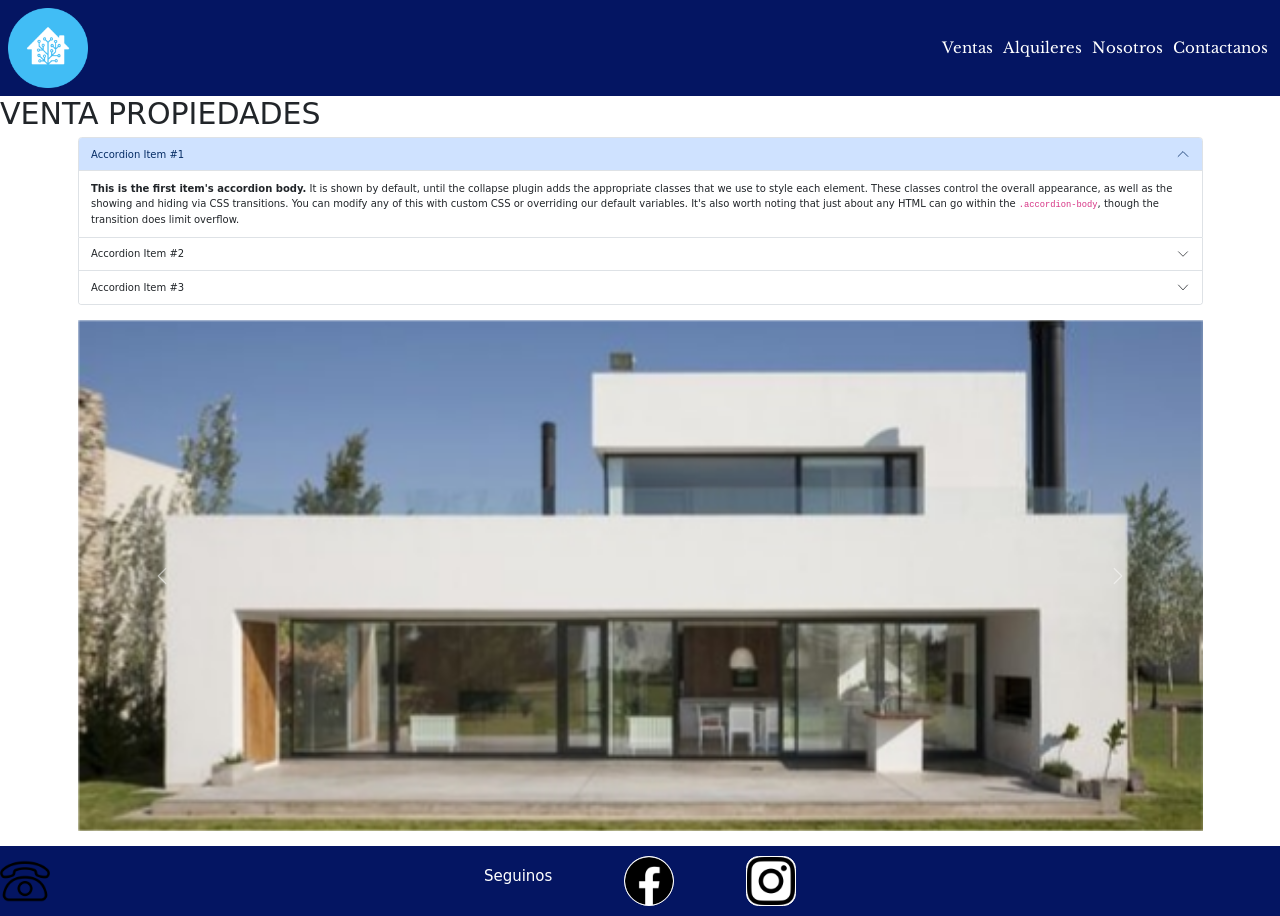
==== pages/ventas.html @ 4c977854 "primer commit" ====
<!DOCTYPE html>
<html lang="en">

<head>
    <meta charset="UTF-8">
    <meta http-equiv="X-UA-Compatible" content="IE=edge">
    <meta name="viewport" content="width=device-width, initial-scale=1.0">
    <!-- link css bs -->
    <link href="https://cdn.jsdelivr.net/npm/bootstrap@5.3.3/dist/css/bootstrap.min.css" rel="stylesheet" integrity="sha384-QWTKZyjpPEjISv5WaRU9OFeRpok6YctnYmDr5pNlyT2bRjXh0JMhjY6hW+ALEwIH" crossorigin="anonymous">
    <!-- link css -->
    <link rel="stylesheet" href="../css/style.css">
    <title>Ventas</title>
</head>

<body>
    <!-- Encabezado del sitio -->
    <header>
        <nav class="navbar navbar-expand-lg miClass">
            <div class="container-fluid">
            <!-- logo -->
              <a class="navbar-brand" href="../index.html"><img src="../medios/logo.png" alt=""></a>
              <button class="navbar-toggler" type="button" data-bs-toggle="collapse" data-bs-target="#navbarNav" aria-controls="navbarNav" aria-expanded="false" aria-label="Toggle navigation">
                <span class="navbar-toggler-icon"></span>
              </button>
              <div class="collapse navbar-collapse justify-content-end" id="navbarNav">
                <ul class="navbar-nav ">
                  <li class="nav-item">
                    <a class="nav-link" href="#">Ventas</a>
                  </li>
                  <li class="nav-item">
                    <a class="nav-link" href="./alquiler.html">Alquileres<a>
                  </li>
                  <li class="nav-item">
                    <a class="nav-link" href="./nosotros.html">Nosotros</a>
                  </li>
                  <li class="nav-item">
                    <a class="nav-link" href="./contacto.html">Contactanos</a>
                  </li>
                </ul>
              </div>
            </div>
          </nav>
    </header>
    <!-- Sección princial -->
    <main>
        <h1>VENTA PROPIEDADES</h1>
        <!-- preguntas frecuentes -->
        <section class="mt-2 mb-4 ">
            <div class="accordion container " id="accordionExample">
                <div class="accordion-item">
                  <h2 class="accordion-header ">
                    <button class="accordion-button" type="button" data-bs-toggle="collapse" data-bs-target="#collapseOne" aria-expanded="true" aria-controls="collapseOne">
                      Accordion Item #1
                    </button>
                  </h2>
                  <div id="collapseOne" class="accordion-collapse collapse show" data-bs-parent="#accordionExample">
                    <div class="accordion-body">
                      <strong>This is the first item's accordion body.</strong> It is shown by default, until the collapse plugin adds the appropriate classes that we use to style each element. These classes control the overall appearance, as well as the showing and hiding via CSS transitions. You can modify any of this with custom CSS or overriding our default variables. It's also worth noting that just about any HTML can go within the <code>.accordion-body</code>, though the transition does limit overflow.
                    </div>
                  </div>
                </div>
                <div class="accordion-item">
                  <h2 class="accordion-header">
                    <button class="accordion-button collapsed" type="button" data-bs-toggle="collapse" data-bs-target="#collapseTwo" aria-expanded="false" aria-controls="collapseTwo">
                      Accordion Item #2
                    </button>
                  </h2>
                  <div id="collapseTwo" class="accordion-collapse collapse" data-bs-parent="#accordionExample">
                    <div class="accordion-body">
                      <strong>This is the second item's accordion body.</strong> It is hidden by default, until the collapse plugin adds the appropriate classes that we use to style each element. These classes control the overall appearance, as well as the showing and hiding via CSS transitions. You can modify any of this with custom CSS or overriding our default variables. It's also worth noting that just about any HTML can go within the <code>.accordion-body</code>, though the transition does limit overflow.
                    </div>
                  </div>
                </div>
                <div class="accordion-item">
                  <h2 class="accordion-header">
                    <button class="accordion-button collapsed" type="button" data-bs-toggle="collapse" data-bs-target="#collapseThree" aria-expanded="false" aria-controls="collapseThree">
                      Accordion Item #3
                    </button>
                  </h2>
                  <div id="collapseThree" class="accordion-collapse collapse" data-bs-parent="#accordionExample">
                    <div class="accordion-body">
                      <strong>This is the third item's accordion body.</strong> It is hidden by default, until the collapse plugin adds the appropriate classes that we use to style each element. These classes control the overall appearance, as well as the showing and hiding via CSS transitions. You can modify any of this with custom CSS or overriding our default variables. It's also worth noting that just about any HTML can go within the <code>.accordion-body</code>, though the transition does limit overflow.
                    </div>
                  </div>
                </div>
              </div>
        </section>

        <!-- carrusel -->
        <section class="mt-4 mb-4 container">
            <div id="carouselExample" class="carousel slide ">
                <div class="carousel-inner">
                  <div class="carousel-item active">
                    <img src="../medios/carru1.jpg" class="d-block w-100" alt="...">
                  </div>
                  <div class="carousel-item">
                    <img src="../medios/carru2.jpg" class="d-block w-100" alt="...">
                  </div>
                  <div class="carousel-item">
                    <img src="../medios/carru3.jpg" class="d-block w-100" alt="...">
                  </div>
                </div>
                <button class="carousel-control-prev" type="button" data-bs-target="#carouselExample" data-bs-slide="prev">
                  <span class="carousel-control-prev-icon" aria-hidden="true"></span>
                  <span class="visually-hidden">Previous</span>
                </button>
                <button class="carousel-control-next" type="button" data-bs-target="#carouselExample" data-bs-slide="next">
                  <span class="carousel-control-next-icon" aria-hidden="true"></span>
                  <span class="visually-hidden">Next</span>
                </button>
              </div>
        </section>
    </main>

    <!-- Pié/cierre de página -->
    <footer>
        <img src="../medios/telefono.ico" alt="">

        <!-- Redes sociales -->
        <div>
            <p>Seguinos</p>
            <a href="https://www.facebook.com/">
                <img src="../medios/facebook.png" class="logoFacebook" alt="">
            </a>

            <a href="https://www.instagram.com/">
                <img src="../medios/instagram.png" class="logoInstagram" alt="">
            </a>
        </div>
        <img class="logoWP" src="../medios/whatsApp.png" alt="">
    </footer>
    <!-- script bs -->
    <script src="https://cdn.jsdelivr.net/npm/bootstrap@5.3.3/dist/js/bootstrap.bundle.min.js" integrity="sha384-YvpcrYf0tY3lHB60NNkmXc5s9fDVZLESaAA55NDzOxhy9GkcIdslK1eN7N6jIeHz" crossorigin="anonymous"></script>
</body>

</html>
---- css/style.css ----
@import url('https://fonts.googleapis.com/css2?family=Libre+Baskerville&display=swap');
/* font-family: 'Libre Baskerville', serif; */

/* #041562
#11468F
#DA1212*/

*{
    margin: 0;
    padding: 0;
    box-sizing: border-box;
}

html{
    font-family: 'Libre Baskerville', serif;
    font-size: 62.5%;
}
h1{
    font-size: 3rem;
}
h2{
    font-size: 2rem;
}
h3{
    font-size: 1.7rem;
}
p{
    font-size: 1.5rem;
}

/* header */

.miClass{
    background-color: #041562;
    position: sticky;
    top: 0;
}

header img{
    width: 80px;  
}

/*header ul{
    list-style-type: none;
    height: 100%;
    display: flex;
    justify-content: space-evenly;
    align-items: center;
}
nav{
    width: 40%;
    
} */
.miClass a{
    color: #ffffff;
    text-decoration: none;
    font-family: 'Libre Baskerville', serif;
    font-size: 1.5rem;
}


/* main index */

.banner{
    text-align: center;
    background-image: url(../medios/banner.jpg);
    background-size: cover;
    background-position: center;
    background-repeat: no-repeat;
    text-shadow: 1px 1px 8px rgb(0, 0, 0);

    color: #FFFFFF;
    padding: 100px 0;
}

.textoBanner{
    font-size: 2rem;
    text-shadow: 1px 1px 4px rgb(0, 0, 0);

}

.tituloBanner{
    font-size: 4rem;
}

/* section vectores */
.presentacion h2{
    text-align: center;
    text-decoration: underline;
    color: #11468F;
    font-size: 2.5rem;
    margin-top: 20px;
}
.presentacion p{
    color: #11468F;
    
}
.padreFlex{
    margin: 20px 0;
    display: flex;
    justify-content: space-around;
    /* text-align: center; */
}

.presentacion img{
    width: 200px;
}

.objetivo{
    background-color: #041562;
    padding: 10px;
}
.objetivo p{
    color: #FFFFFF;
    text-align: justify;
    font-size: 2rem;
}

/* destacados */

.destacados h2{
    text-align: center;
    color:#11468F;
    text-decoration:underline;
    margin: 20px 0;
}


.nuevoIngreso,.promocion{
    width: 30%;
    background-color: #11468F;
    color: rgb(255, 255, 255);
    padding: 15px 0;
    display: flex;
    flex-direction: column;
    align-items: center;
}
.destacados img{
    width: 70%;
}



/*Nosotros------------------------------------------------------------------------*/

.contenedor-grid img{
    width: 80%;
    height: 80%;
}

.contenedor-grid{
    display: grid;
    /*Cantidad y tamaño*/
    grid-template-columns: 30% 30% 30%; 
    grid-template-rows: 80px 100px repeat(2,250px);
    grid-template-areas: 
    "titulo titulo titulo"
    "casa1 texto1 texto1"
    "casa1 casa2 casa2"
    "texto2 casa3 texto3";
    /* acomoda la grilla */
    justify-content: center;
    /* acomoda a los hijos */
    align-items: center; /*vertical*/
    justify-items: center;/*horizontal*/
}

.grid-titulo-1{
    grid-area: titulo;
    
}
.grid-img-1{
    grid-area: casa1;
}
.grid-texto-1{
    grid-area: texto1;
}
.grid-img-3 { 
    grid-area: casa2; 
}
.grid-texto-2 { 
    grid-area: texto2; 
}
.grid-img-2 { 
    grid-area: casa3; 
}
.grid-texto-3 { 
    grid-area: texto3; 
}

/* Contacto----------------------------------------------------------------------- */
.mainContacto h1{
    text-align: center;
    font-size: 3rem;
    text-decoration: underline;
    color: #041562;
    margin: 20px 0px;
}
.mapa{
    display: flex;
    justify-content: space-evenly;
    align-items: center;
   
}


/* formulario */
.mensaje{
    text-align: center;
    margin: 20px 0;
    font-size: 3rem;
    color: #041562;
    text-decoration: underline;
    font-weight: 600;
}
.mainContacto form{
    background-color: #11468F;
    width: 40%;
    margin: 0 auto;
    border-radius: 10px;
    font-size: 2rem;
    display: flex;
    flex-direction: column;
    align-items: center;
    margin-bottom: 20px;
    padding: 10px 0;
    color: #ffffff;
}
input{
    width: 80%;
    margin: 10px auto;
}

.boton{
    width: 70px;
    margin-top: 10px;
    padding: 10px;
    background-color: #ffffff;
    border-radius: 7px;
    color:#11468F;
    font-weight: 600;
    text-transform: uppercase;
}

/* Footer----------------------------------------------------------------------------- */

footer{
    background-color: #041562;
    color: white;
    display: flex;
    flex-direction: row;
    justify-content: space-between;
    align-items: center;
    padding: 10px 0px;
}
footer img, svg{
    width: 50px;
}

.logoTelefono{
    margin-left: 10px;
}
footer div{
   
    width: 30%;
    display: flex;
    justify-content: space-around;
    align-items: center;
}

footer .logoFacebook{
    border-radius: 50%;
    background-color: white;
    border: 1px solid white;
}
footer .logoInstagram{
    border: 1px solid white;
    background-color: white;
    border-radius: 25%;
}



/* media queries */
/* mobile  hasta 500px */
@media (max-width:500px){
    header{
        flex-direction: column;
        align-items: center;
    }
    header img{
        width: 60px;  
    }
    nav{
        width: 100%;
    }

    .contenedor-grid{
        grid-template-columns: 1fr;
        grid-template-rows: 100px 250px repeat(4,200px);
        grid-template-areas: 
        "titulo"
        "texto1"
        "casa1"
        "texto2"
        "casa3"
        "texto3";
    }
    .grid-img-3 { 
        display: none; 
    }
    .contenedor-grid p{
        margin: 0px 10px;
    }
}
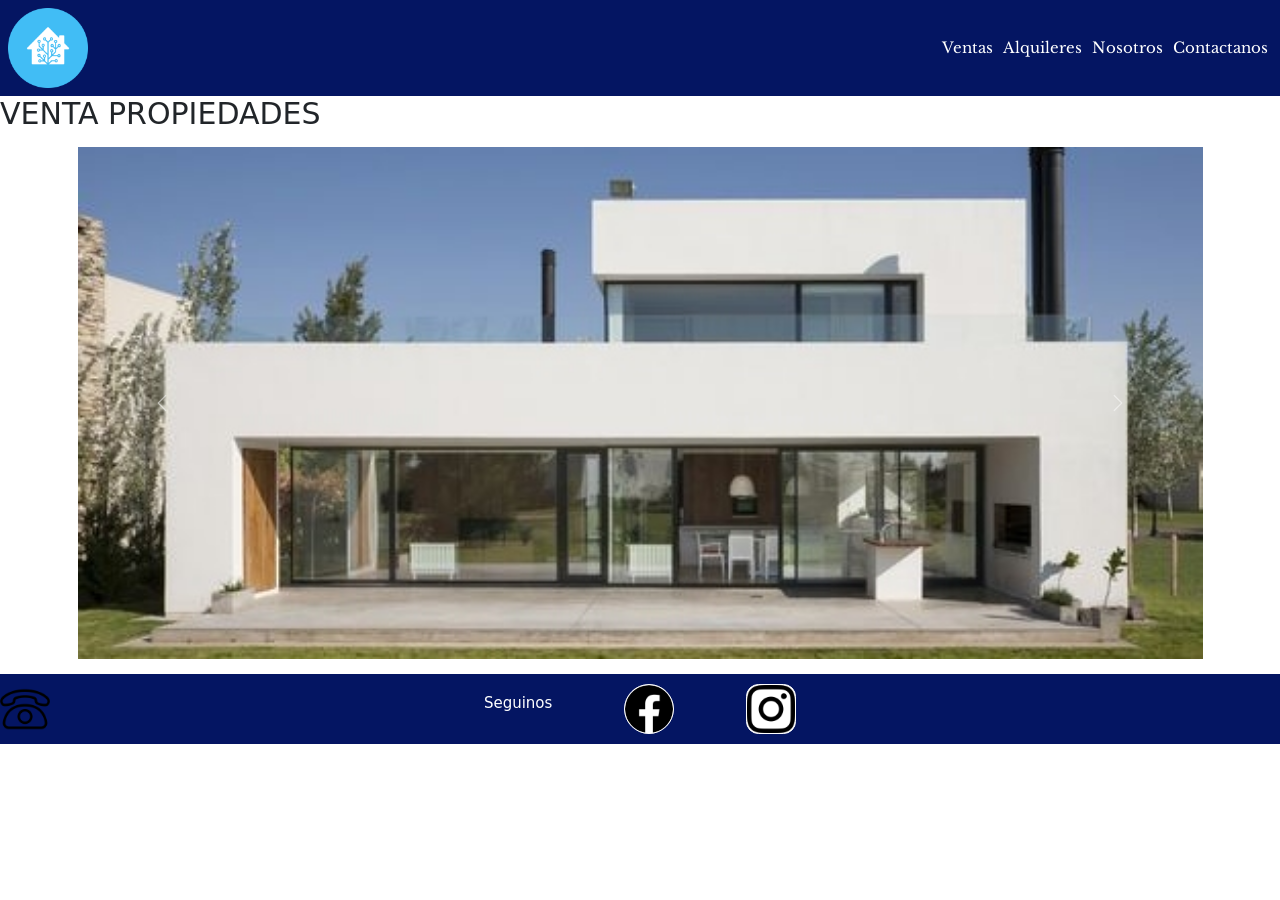
==== commit 17ddcdb7: "eliminamos casa en venta" ====
--- a/pages/ventas.html
+++ b/pages/ventas.html
@@ -45,46 +45,7 @@
     <main>
         <h1>VENTA PROPIEDADES</h1>
         <!-- preguntas frecuentes -->
-        <section class="mt-2 mb-4 ">
-            <div class="accordion container " id="accordionExample">
-                <div class="accordion-item">
-                  <h2 class="accordion-header ">
-                    <button class="accordion-button" type="button" data-bs-toggle="collapse" data-bs-target="#collapseOne" aria-expanded="true" aria-controls="collapseOne">
-                      Accordion Item #1
-                    </button>
-                  </h2>
-                  <div id="collapseOne" class="accordion-collapse collapse show" data-bs-parent="#accordionExample">
-                    <div class="accordion-body">
-                      <strong>This is the first item's accordion body.</strong> It is shown by default, until the collapse plugin adds the appropriate classes that we use to style each element. These classes control the overall appearance, as well as the showing and hiding via CSS transitions. You can modify any of this with custom CSS or overriding our default variables. It's also worth noting that just about any HTML can go within the <code>.accordion-body</code>, though the transition does limit overflow.
-                    </div>
-                  </div>
-                </div>
-                <div class="accordion-item">
-                  <h2 class="accordion-header">
-                    <button class="accordion-button collapsed" type="button" data-bs-toggle="collapse" data-bs-target="#collapseTwo" aria-expanded="false" aria-controls="collapseTwo">
-                      Accordion Item #2
-                    </button>
-                  </h2>
-                  <div id="collapseTwo" class="accordion-collapse collapse" data-bs-parent="#accordionExample">
-                    <div class="accordion-body">
-                      <strong>This is the second item's accordion body.</strong> It is hidden by default, until the collapse plugin adds the appropriate classes that we use to style each element. These classes control the overall appearance, as well as the showing and hiding via CSS transitions. You can modify any of this with custom CSS or overriding our default variables. It's also worth noting that just about any HTML can go within the <code>.accordion-body</code>, though the transition does limit overflow.
-                    </div>
-                  </div>
-                </div>
-                <div class="accordion-item">
-                  <h2 class="accordion-header">
-                    <button class="accordion-button collapsed" type="button" data-bs-toggle="collapse" data-bs-target="#collapseThree" aria-expanded="false" aria-controls="collapseThree">
-                      Accordion Item #3
-                    </button>
-                  </h2>
-                  <div id="collapseThree" class="accordion-collapse collapse" data-bs-parent="#accordionExample">
-                    <div class="accordion-body">
-                      <strong>This is the third item's accordion body.</strong> It is hidden by default, until the collapse plugin adds the appropriate classes that we use to style each element. These classes control the overall appearance, as well as the showing and hiding via CSS transitions. You can modify any of this with custom CSS or overriding our default variables. It's also worth noting that just about any HTML can go within the <code>.accordion-body</code>, though the transition does limit overflow.
-                    </div>
-                  </div>
-                </div>
-              </div>
-        </section>
+        
 
         <!-- carrusel -->
         <section class="mt-4 mb-4 container">
